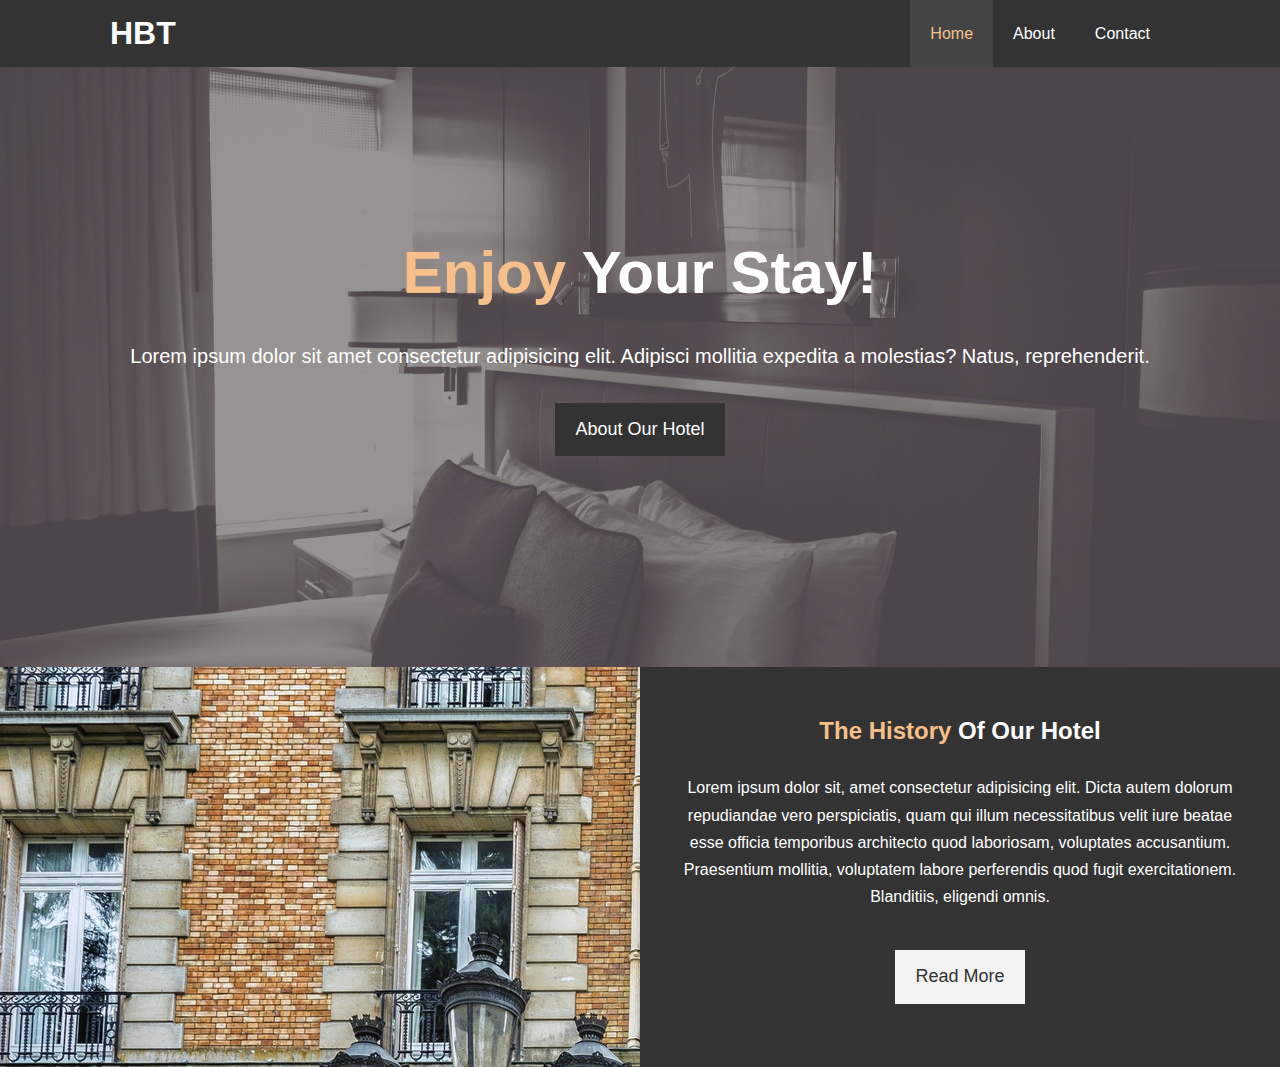
==== index.html @ 172df173 "added home page info and styling" ====
<!DOCTYPE html>
<html lang="en">
<head>
  <meta charset="UTF-8">
  <meta http-equiv="X-UA-Compatible" content="IE=edge">
  <meta name="viewport" content="width=device-width, initial-scale=1.0">
  <meta name="description" content="Welcome to the most extraordinary hotel in Boston, MA">
  <meta name="keywords" content="boston, hotel, new england hotel">
  <link rel="stylesheet" href="./CSS/style.css">
  <title>Hotel BT | Welcome</title>
</head>
<body>
  <header>
    <nav id="navbar">
      <div class="container">
        <h1 class="logo"><a href="index.html">HBT</a></h1>
      <ul>
        <li><a class="current" href="index.html">Home</a></li>
        <li><a href="about.html">About</a></li>
        <li><a href="contact.html">Contact</a></li>
      </ul>
      </div> 
    </nav>
    <div id="showcase">
      <div class="container">
        <div class="showcase-content">
          <h1><span class="text-primary">Enjoy</span> Your Stay!</h1>
          <p class="lead">Lorem ipsum dolor sit amet consectetur adipisicing elit. Adipisci mollitia expedita a molestias? Natus, reprehenderit.</p>
          <a class="btn" href="about.html">About Our Hotel</a>
        </div>
      </div>
    </div>
  </header>

  <section id="home-info" class="bg-dark">
    <div class="info-img"></div>
    <div class="info-content">
      <h2><span class="text-primary">The History</span> Of Our Hotel</h2>
      <p>
        Lorem ipsum dolor sit, amet consectetur adipisicing elit. Dicta autem dolorum repudiandae vero perspiciatis, quam qui illum necessitatibus velit iure beatae esse officia temporibus architecto quod laboriosam, voluptates accusantium. Praesentium mollitia, voluptatem labore perferendis quod fugit exercitationem. Blanditiis, eligendi omnis.
      </p>
      <a href="about.html" class="btn btn-light">Read More</a>
    </div>
  </section>
</body>
</html>
---- CSS/style.css ----
* {
  margin: 0;
  padding: 0;
  box-sizing: border-box;
}

/* Main Styling */
html,body {
font-family:'Segoe UI', Tahoma, Geneva, Verdana, sans-serif;
line-height: 1.7em;
}

a {
  color: #333;
  text-decoration: none;
}

h1, h2, h3 {
  padding-bottom: 20px;
}

p {
  margin: 10px 0;
}

/* Utility classes */
.container {
  margin: auto;
  max-width: 1100px;
  overflow: auto;
  padding: 0 20px;
}

.text-primary {
  color: #f7c08a;
}

.lead {
  font-size: 20px;
}

.btn {
  display: inline-block;
  font-size: 18px;
  color: #fff;
  background: #333;
  padding: 13px 20px;
  border: none;
  cursor: pointer;
}

.btn:hover {
  background: #f7c08a;
  color: #333;
}

.btn-light {
  background: #f4f4f4;
  color: #333;
}

.bg-light {
  background: #f4f4f4;
  color: #333;
}


.bg-dark {
  background: #333;
  color: #fff;
}

.bg-primary {
  background: #333;
  color: #f7c08a;
}



/* Navbar */
#navbar {
background: #333;
color: #fff;
overflow: auto;
}

#navbar a {
  color: #fff;
}

#navbar h1 {
  float: left;
  padding-top: 20px;
}

#navbar ul {
  float: right;
  list-style: none;
}

#navbar ul li {
float: left;
}

#navbar ul li a {
  display: block;
  padding: 20px;
  text-align: center;
}

#navbar ul li a:hover,
#navbar ul li a.current  {
  background: #444;
  color: #f7c08a;
}

/* Showcase */
#showcase {
  background: url('../img/showcase.jpg') no-repeat center center/cover;
  height: 600px;
}

#showcase .showcase-content {
  color: #fff;
  text-align: center;
  padding-top: 170px;
}

#showcase .showcase-content h1 {
  font-size: 60px;
  line-height: 1.2em;
}

#showcase .showcase-content p {
  padding-bottom: 20px;
  line-height: 1.7em;
}

/* Home Info */
#home-info {
  height: 400px;
}

#home-info .info-img {
  float: left;
  width: 50%;
  background: url(../img/photo-1.jpg) no-repeat;
  min-height: 100%;
}

#home-info .info-content {
  float: right;
  width: 50%;
  height: 100%;
  text-align: center;
  padding: 50px 30px;
  overflow: hidden;
}

#home-info .info-content p {
  padding-bottom: 30px;
}
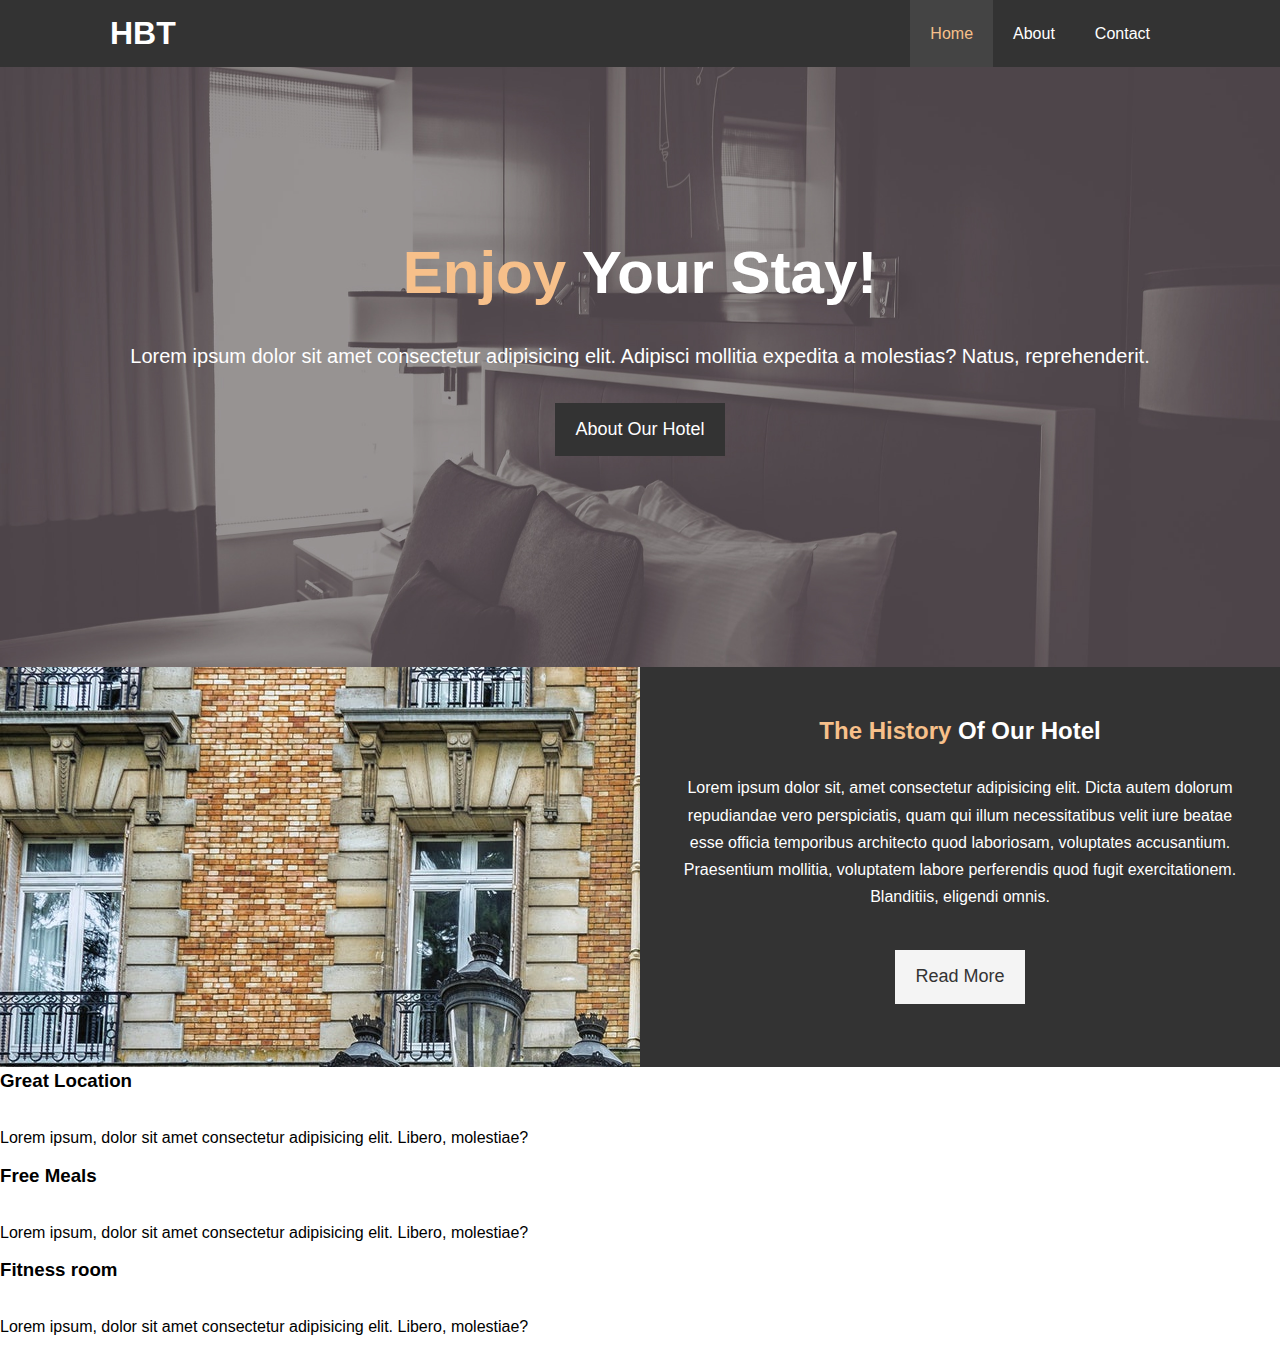
==== commit 779835dd: "add features section and icons from font awesome" ====
--- a/index.html
+++ b/index.html
@@ -6,6 +6,7 @@
   <meta name="viewport" content="width=device-width, initial-scale=1.0">
   <meta name="description" content="Welcome to the most extraordinary hotel in Boston, MA">
   <meta name="keywords" content="boston, hotel, new england hotel">
+  <link rel="stylesheet" href="https://cdnjs.cloudflare.com/ajax/libs/font-awesome/6.1.1/css/all.min.css" integrity="sha512-KfkfwYDsLkIlwQp6LFnl8zNdLGxu9YAA1QvwINks4PhcElQSvqcyVLLD9aMhXd13uQjoXtEKNosOWaZqXgel0g==" crossorigin="anonymous" referrerpolicy="no-referrer" />
   <link rel="stylesheet" href="./CSS/style.css">
   <title>Hotel BT | Welcome</title>
 </head>
@@ -42,5 +43,21 @@
       <a href="about.html" class="btn btn-light">Read More</a>
     </div>
   </section>
+
+  <section id="features">
+    <div class="box">
+      <i class="fas fa-hotel fa-3x"></i>
+      <h3>Great Location</h3>
+      <p>Lorem ipsum, dolor sit amet consectetur adipisicing elit. Libero, molestiae?</p>
+    </div>
+    <div class="box">
+      <h3>Free Meals</h3>
+      <p>Lorem ipsum, dolor sit amet consectetur adipisicing elit. Libero, molestiae?</p>
+    </div>
+    <div class="box">
+      <h3>Fitness room</h3>
+      <p>Lorem ipsum, dolor sit amet consectetur adipisicing elit. Libero, molestiae?</p>
+    </div>
+  </section>
 </body>
 </html>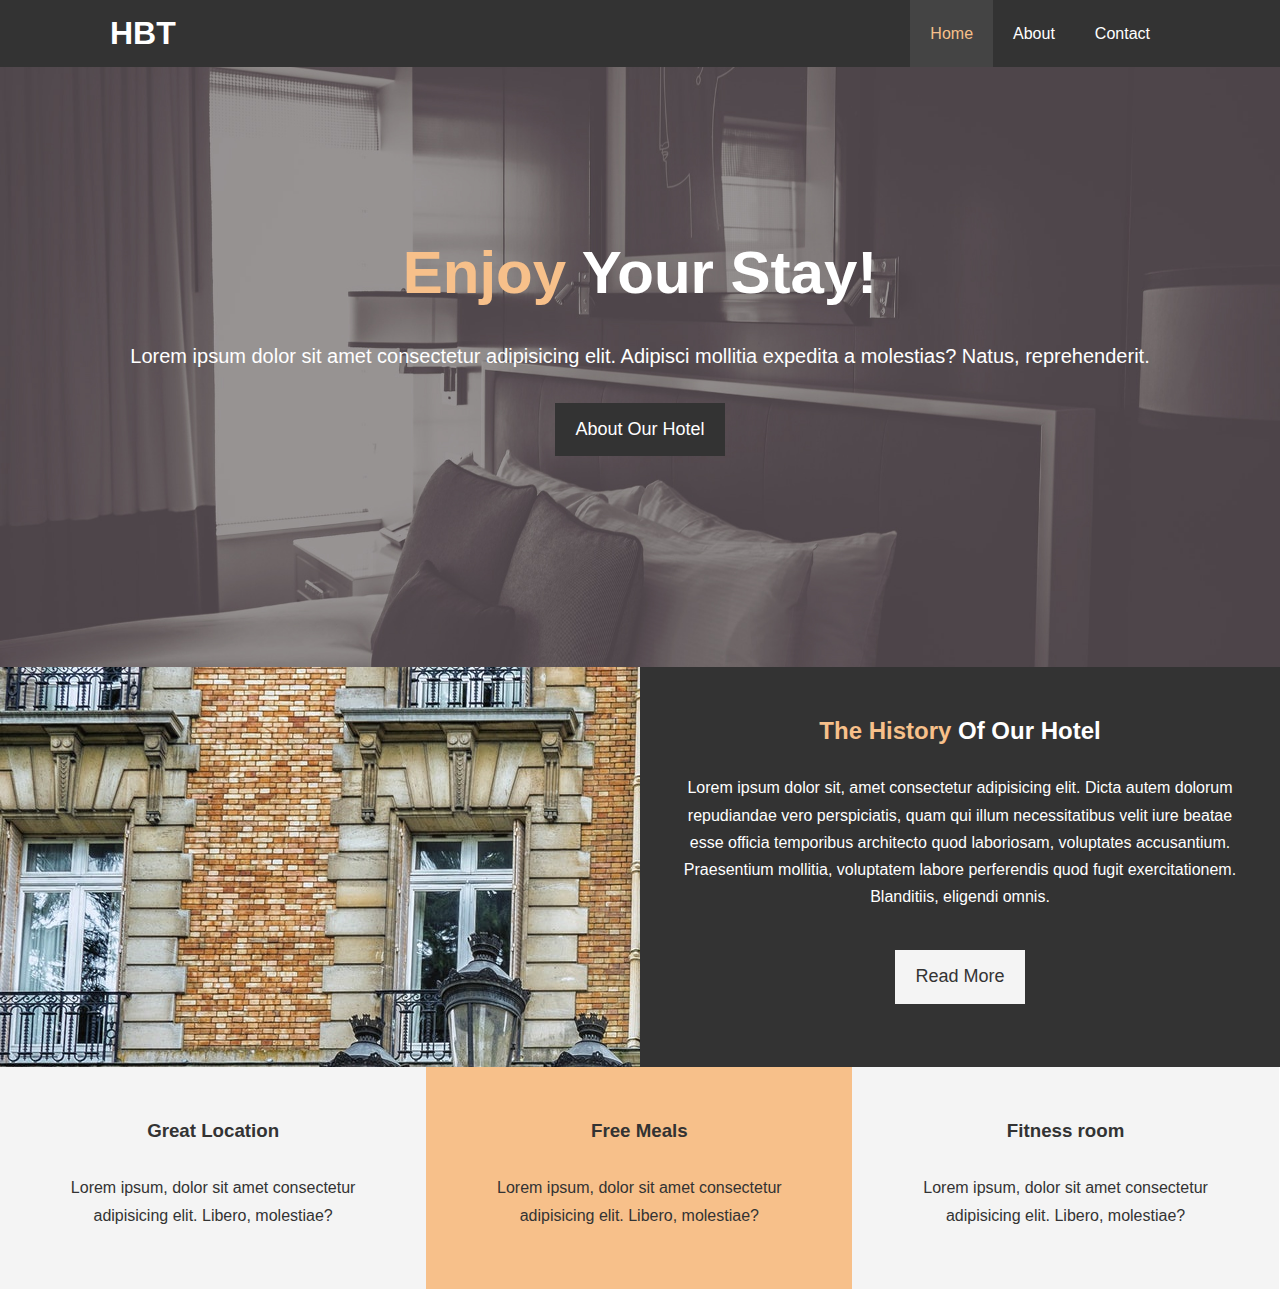
==== commit d194a807: "style feature boxes and adjust background color" ====
--- a/index.html
+++ b/index.html
@@ -45,16 +45,18 @@
   </section>
 
   <section id="features">
-    <div class="box">
+    <div class="box bg-light">
       <i class="fas fa-hotel fa-3x"></i>
       <h3>Great Location</h3>
       <p>Lorem ipsum, dolor sit amet consectetur adipisicing elit. Libero, molestiae?</p>
     </div>
-    <div class="box">
+    <div class="box bg-primary">
+      <i class="fas fa-utensils fa-3x"></i>
       <h3>Free Meals</h3>
       <p>Lorem ipsum, dolor sit amet consectetur adipisicing elit. Libero, molestiae?</p>
     </div>
-    <div class="box">
+    <div class="box bg-light">
+      <i class="fas fa-dumbbell fa-3x"></i>
       <h3>Fitness room</h3>
       <p>Lorem ipsum, dolor sit amet consectetur adipisicing elit. Libero, molestiae?</p>
     </div>
--- a/CSS/style.css
+++ b/CSS/style.css
@@ -71,8 +71,8 @@
 }
 
 .bg-primary {
-  background: #333;
-  color: #f7c08a;
+  background: #f7c08a;
+  color: #333;
 }
 
 
@@ -159,4 +159,18 @@
 
 #home-info .info-content p {
   padding-bottom: 30px;
+}
+
+/* features */
+
+.box {
+  float: left;
+  width: 33.3%;
+  padding: 50px;
+  text-align: center;
+}
+
+.box i {
+  margin-bottom: 10px;
+
 }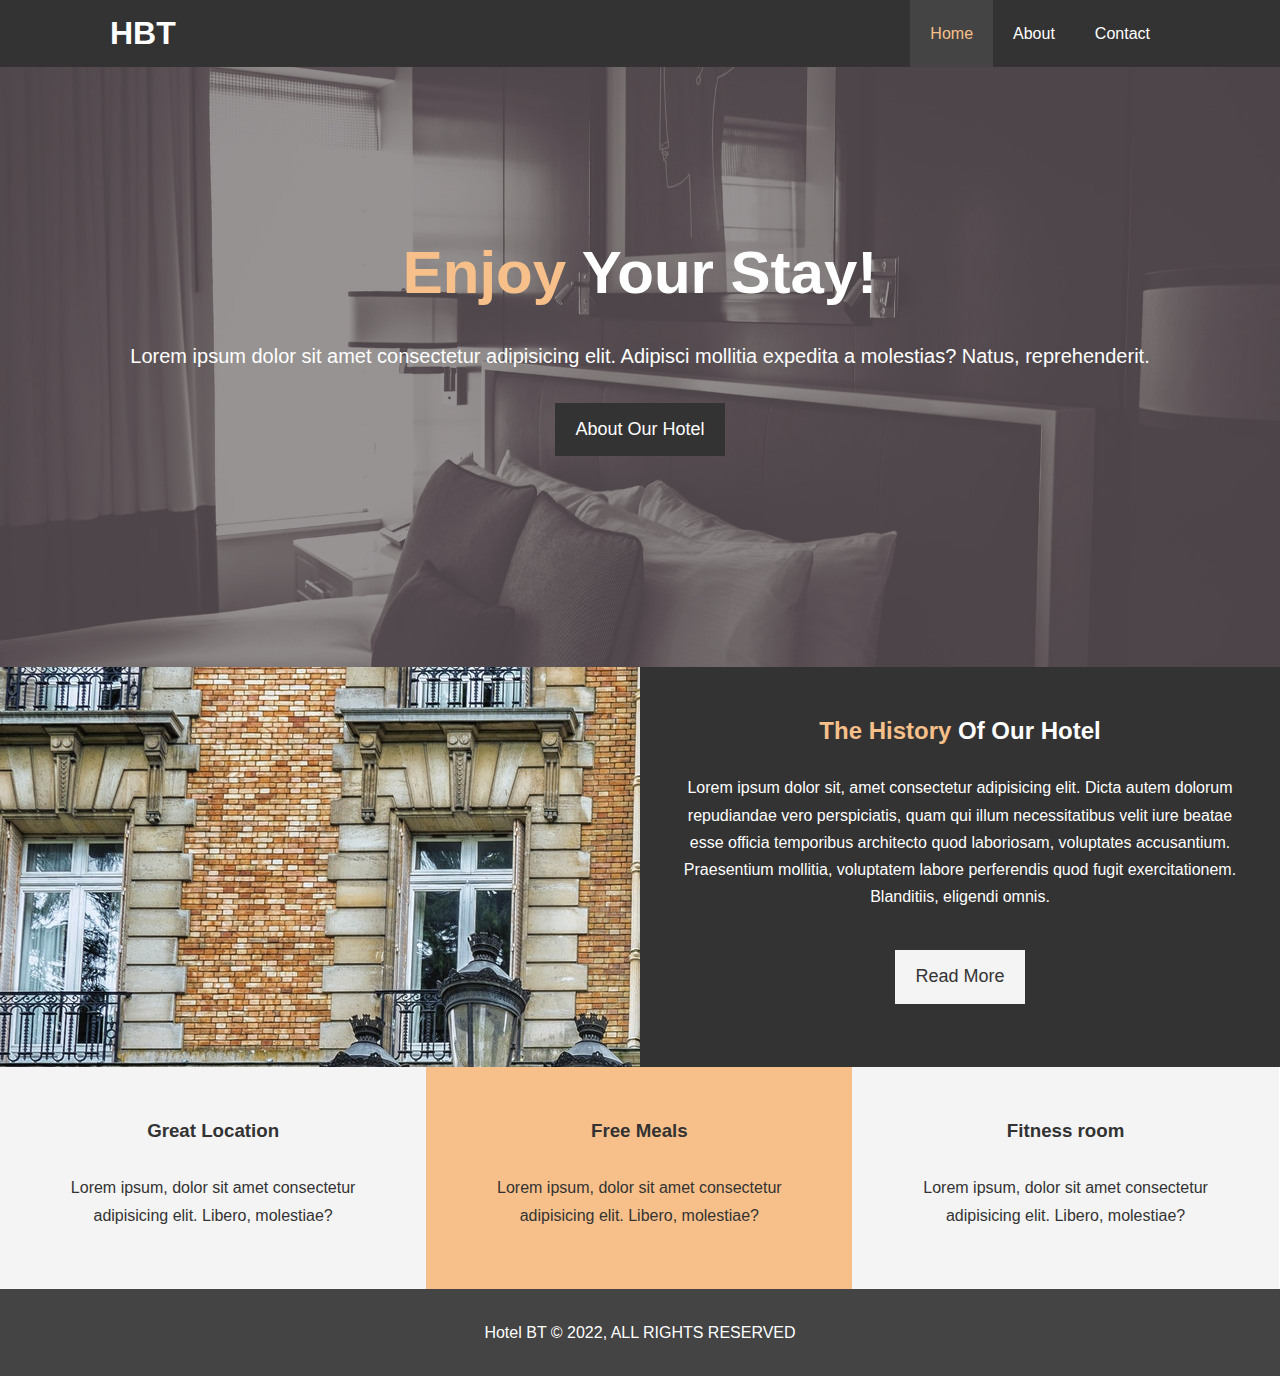
==== commit 484b22ee: "Add footer and styling" ====
--- a/index.html
+++ b/index.html
@@ -61,5 +61,9 @@
       <p>Lorem ipsum, dolor sit amet consectetur adipisicing elit. Libero, molestiae?</p>
     </div>
   </section>
+  <div class="clr"></div>
+  <footer id="main-footer">
+    <p>Hotel BT &copy; 2022, ALL RIGHTS RESERVED</p>
+  </footer>
 </body>
 </html>--- a/CSS/style.css
+++ b/CSS/style.css
@@ -73,6 +73,10 @@
 .bg-primary {
   background: #f7c08a;
   color: #333;
+}
+
+.clr {
+  clear: both;
 }
 
 
@@ -172,5 +176,12 @@
 
 .box i {
   margin-bottom: 10px;
+}
 
+/* footer */
+#main-footer {
+  text-align: center;
+  background: #444;
+  color: #fff;
+  padding: 20px;
 }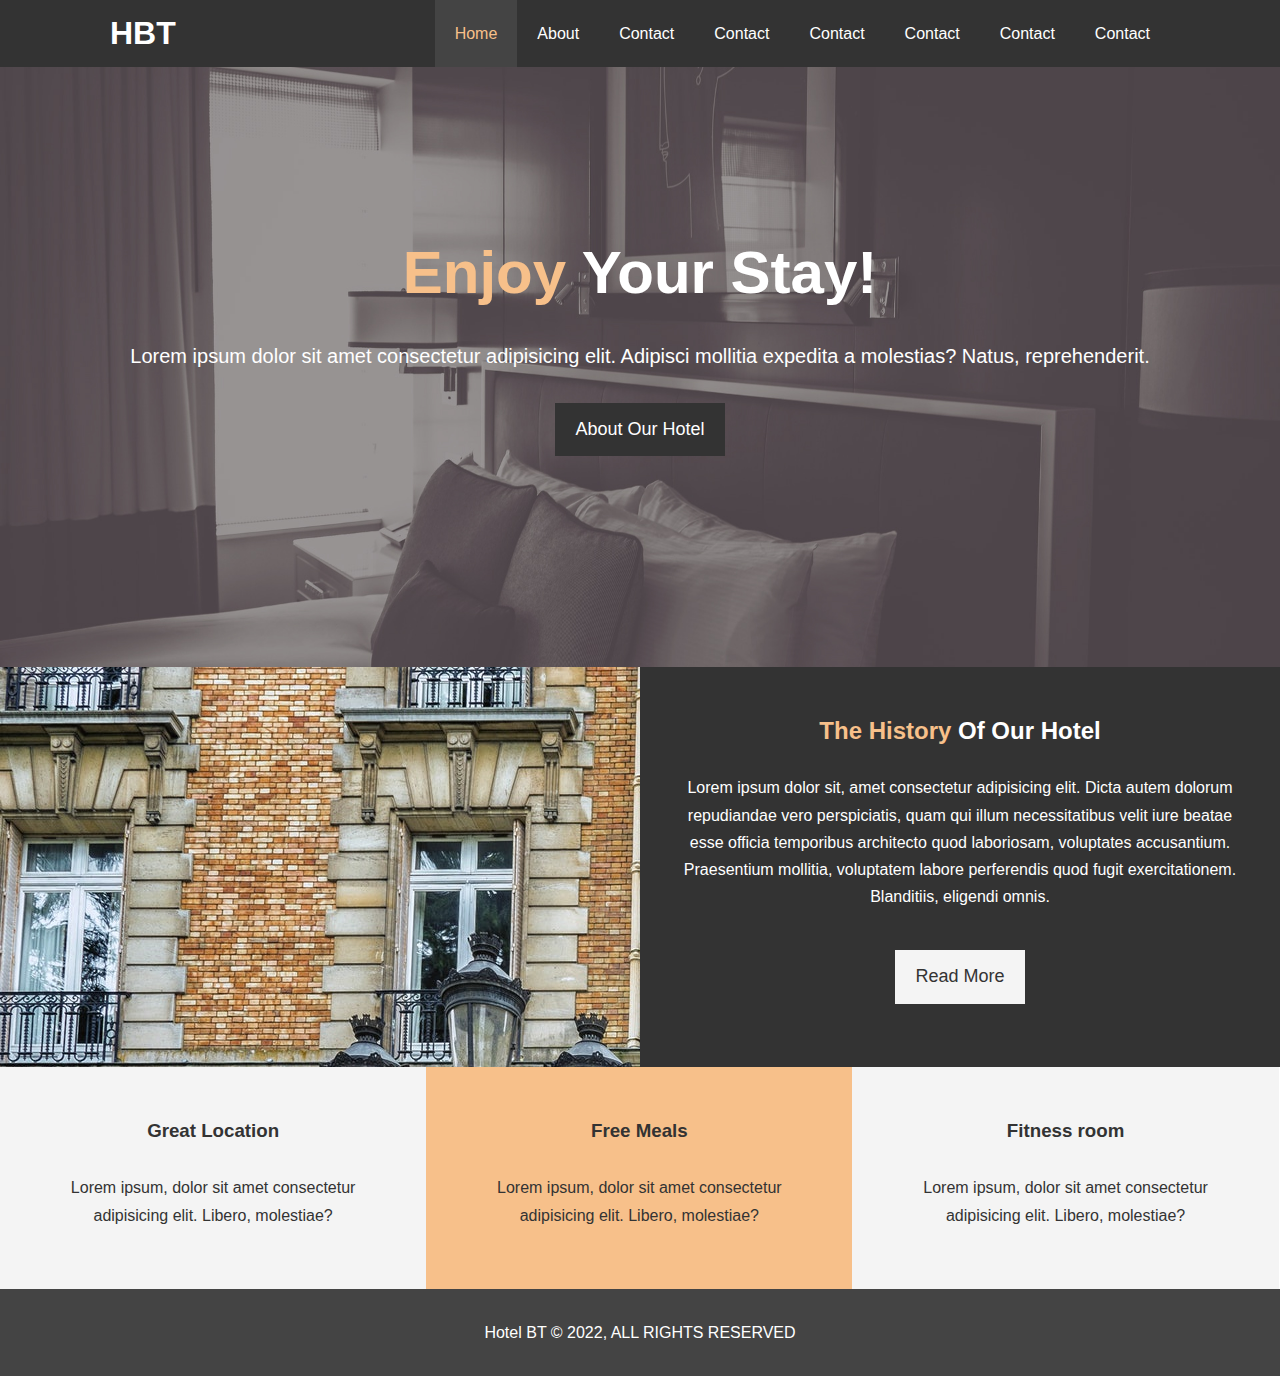
==== commit c8b4f8a2: "add mobile styling sheet for responsive design" ====
--- a/index.html
+++ b/index.html
@@ -18,6 +18,11 @@
       <ul>
         <li><a class="current" href="index.html">Home</a></li>
         <li><a href="about.html">About</a></li>
+        <li><a href="contact.html">Contact</a></li>
+        <li><a href="contact.html">Contact</a></li>
+        <li><a href="contact.html">Contact</a></li>
+        <li><a href="contact.html">Contact</a></li>
+        <li><a href="contact.html">Contact</a></li>
         <li><a href="contact.html">Contact</a></li>
       </ul>
       </div> 
--- a/CSS/style.css
+++ b/CSS/style.css
@@ -79,6 +79,15 @@
   clear: both;
 }
 
+.l-heading {
+  font-size: 40px;
+}
+
+/* padding */
+.py-1 {padding: 10px 0;}
+.py-2 {padding: 20px 0;}
+.py-3 {padding: 30px 0;}
+
 
 
 /* Navbar */
@@ -178,10 +187,84 @@
   margin-bottom: 10px;
 }
 
+/* About Info */
+#about-info .info-right{
+float: right;
+width: 50%;
+min-height: 100%;
+}
+
+#about-info .info-right img {
+  display: block;
+  margin: auto;
+  width: 70%;
+  
+}
+
+#about-info .info-left {
+  float: left;
+  width: 50%;
+  min-height: 100%;
+}
+
+/* Testimonials */
+#testimonials {
+  height: 600px;
+  background: url('../img/test-bg.jpg') no-repeat center center/cover;
+  padding-top: 100px;
+}
+
+#testimonials h2 {
+  color: #fff;
+  text-align: center;
+  padding-bottom: 40px;
+}
+
+#testimonials .testimonial {
+  padding: 20px;
+  margin-bottom: 40px;
+  border-radius: 5px;
+  opacity: 0.9;
+}
+
+#testimonials .testimonial img {
+  width: 100px;
+  float: left;
+  margin-right: 20px;
+  border-radius: 50%;
+}
+
+/* Contact form */
+#contact-form .form-group {
+  margin-bottom: 20px;
+}
+
+#contact-form label {
+  display: block;
+  margin-bottom: 5px;
+}
+
+#contact-form input,
+#contact-form textarea {
+  width: 100%;
+  padding: 10px;
+  border: 1px #ddd solid;
+}
+
+#contact-form textarea {
+  height: 200px;
+}
+
+#contact-form input:focus,
+#contact-form textarea:focus {
+  outline: none;
+  border-color: #f7c08a;
+}
+
 /* footer */
 #main-footer {
   text-align: center;
   background: #444;
   color: #fff;
   padding: 20px;
-}+}
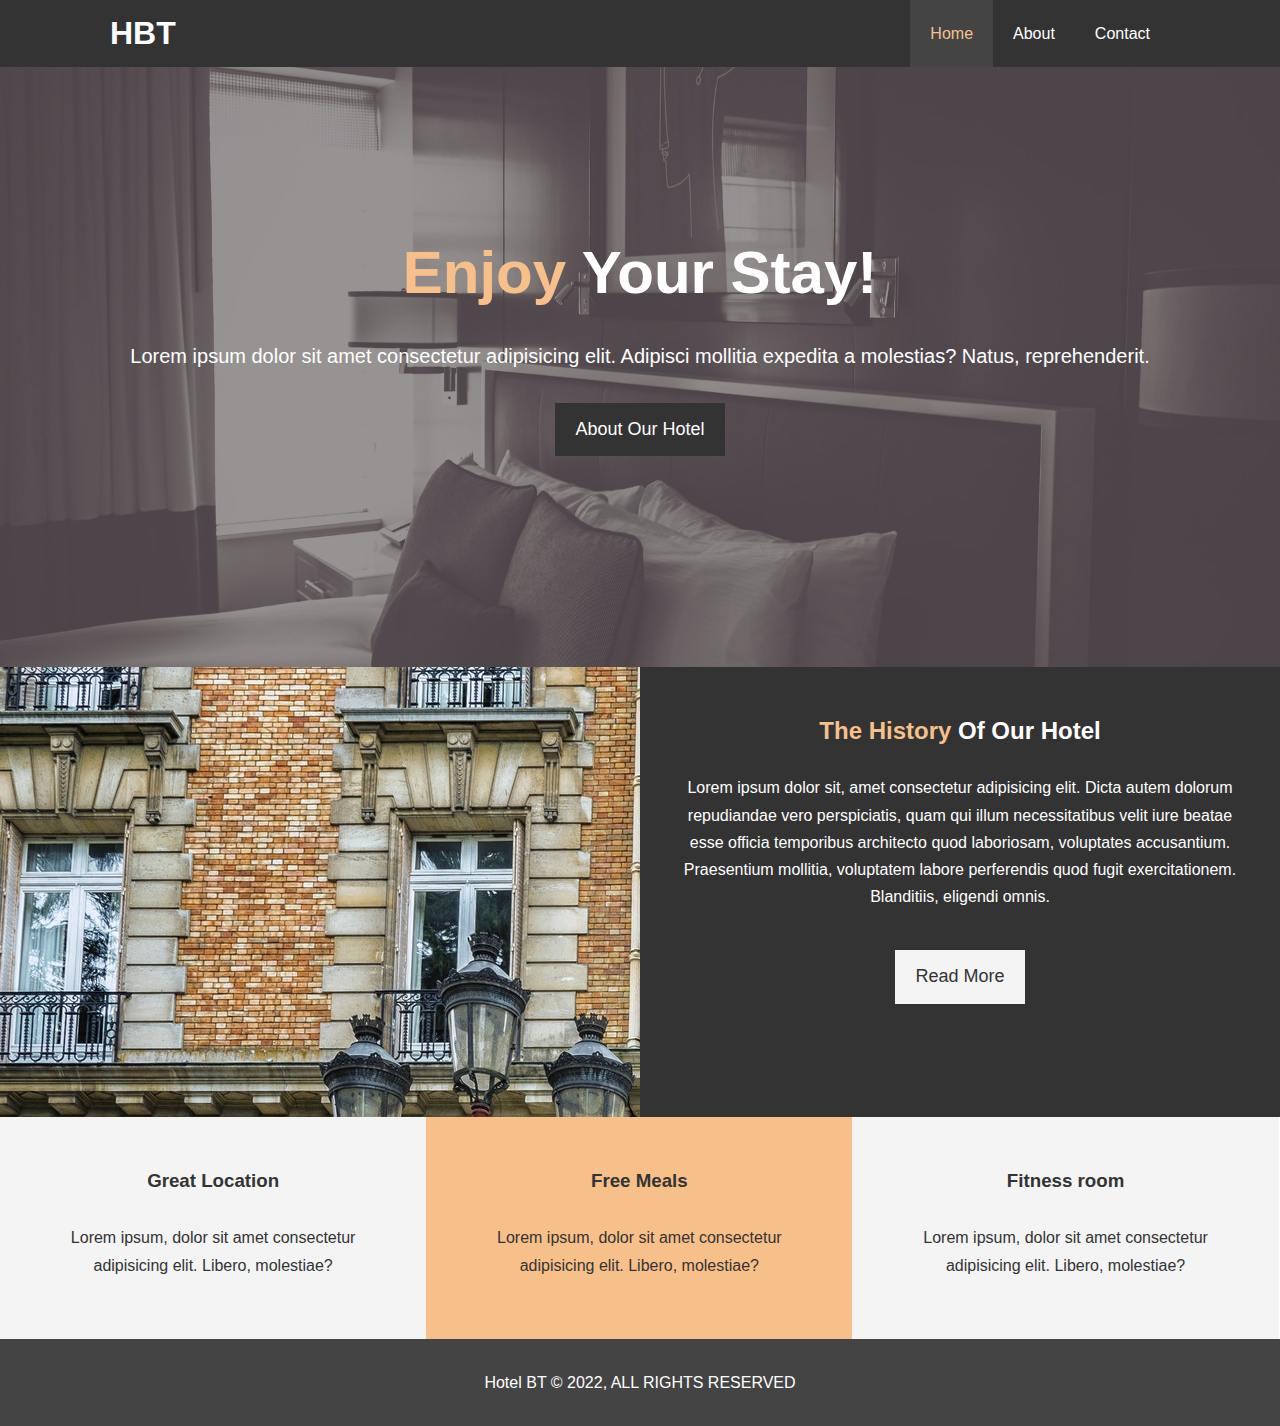
==== commit 77099016: "linked mobile css styling sheet to all pages, added responsive designs via media queries" ====
--- a/index.html
+++ b/index.html
@@ -8,6 +8,7 @@
   <meta name="keywords" content="boston, hotel, new england hotel">
   <link rel="stylesheet" href="https://cdnjs.cloudflare.com/ajax/libs/font-awesome/6.1.1/css/all.min.css" integrity="sha512-KfkfwYDsLkIlwQp6LFnl8zNdLGxu9YAA1QvwINks4PhcElQSvqcyVLLD9aMhXd13uQjoXtEKNosOWaZqXgel0g==" crossorigin="anonymous" referrerpolicy="no-referrer" />
   <link rel="stylesheet" href="./CSS/style.css">
+  <link rel="stylesheet" media="screen and (max-width: 768px)" href="./CSS/mobile.css">
   <title>Hotel BT | Welcome</title>
 </head>
 <body>
@@ -18,11 +19,6 @@
       <ul>
         <li><a class="current" href="index.html">Home</a></li>
         <li><a href="about.html">About</a></li>
-        <li><a href="contact.html">Contact</a></li>
-        <li><a href="contact.html">Contact</a></li>
-        <li><a href="contact.html">Contact</a></li>
-        <li><a href="contact.html">Contact</a></li>
-        <li><a href="contact.html">Contact</a></li>
         <li><a href="contact.html">Contact</a></li>
       </ul>
       </div> 
--- a/CSS/style.css
+++ b/CSS/style.css
@@ -81,6 +81,7 @@
 
 .l-heading {
   font-size: 40px;
+  line-height: 1.2;
 }
 
 /* padding */
@@ -101,7 +102,7 @@
   color: #fff;
 }
 
-#navbar h1 {
+#navbar .logo {
   float: left;
   padding-top: 20px;
 }
@@ -149,9 +150,9 @@
   line-height: 1.7em;
 }
 
-/* Home Info */
+
 #home-info {
-  height: 400px;
+  height: 450px;
 }
 
 #home-info .info-img {
@@ -209,7 +210,7 @@
 
 /* Testimonials */
 #testimonials {
-  height: 600px;
+  height: 100%;
   background: url('../img/test-bg.jpg') no-repeat center center/cover;
   padding-top: 100px;
 }
--- a/CSS/mobile.css
+++ b/CSS/mobile.css
@@ -0,0 +1,64 @@
+#navbar .logo {
+  float: none;
+  text-align: center;
+}
+
+#navbar ul, 
+#navbar ul li {
+  float: none;
+}
+
+#navbar ul li a {
+  padding: 5px;
+  border-bottom: #444 dotted 1px;
+}
+
+/* showcase */
+#showcase {
+  height: 100%;
+}
+
+#showcase .showcase-content {
+  color: #fff;
+  text-align: center;
+  padding-top: 70px;
+  padding-bottom: 30%;
+}
+
+
+/* Home Info */
+#home-info .info-img {
+  display: none;
+}
+
+#home-info .info-content {
+  float: none;
+  width: 100%;
+  height: 100%;
+  }
+
+  /* Boxes */
+  .box {
+    float: none;
+    width: 100%;
+  }
+
+  /* About Info */
+#about-info .info-right,
+#about-info .info-left{
+  float: none;
+  width: 100%;
+  }
+
+  #about-info .info-right {
+    margin-top: 30px;
+  }
+
+  .l-heading {
+    text-align: center;
+  }
+
+  /* Contact */
+  #contact-info .box {
+    border-bottom: #444 dotted 1px;
+  }